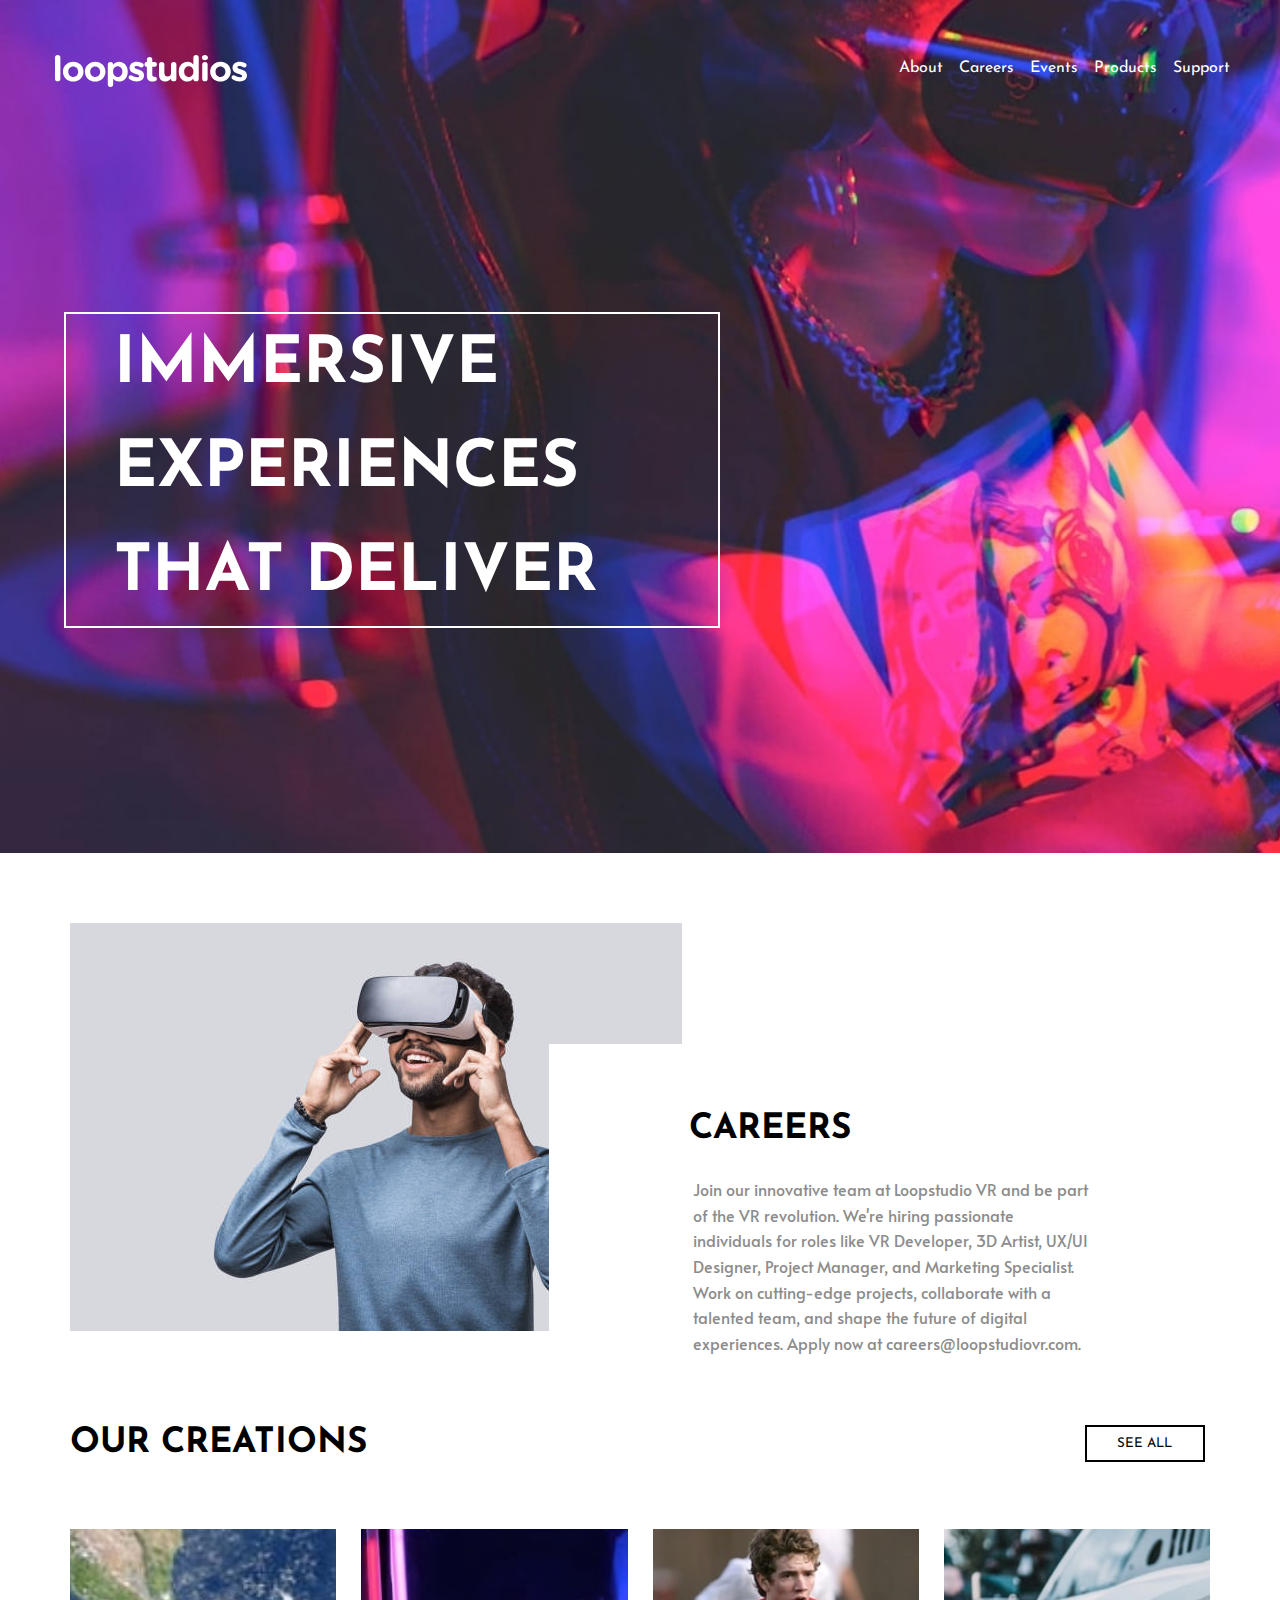
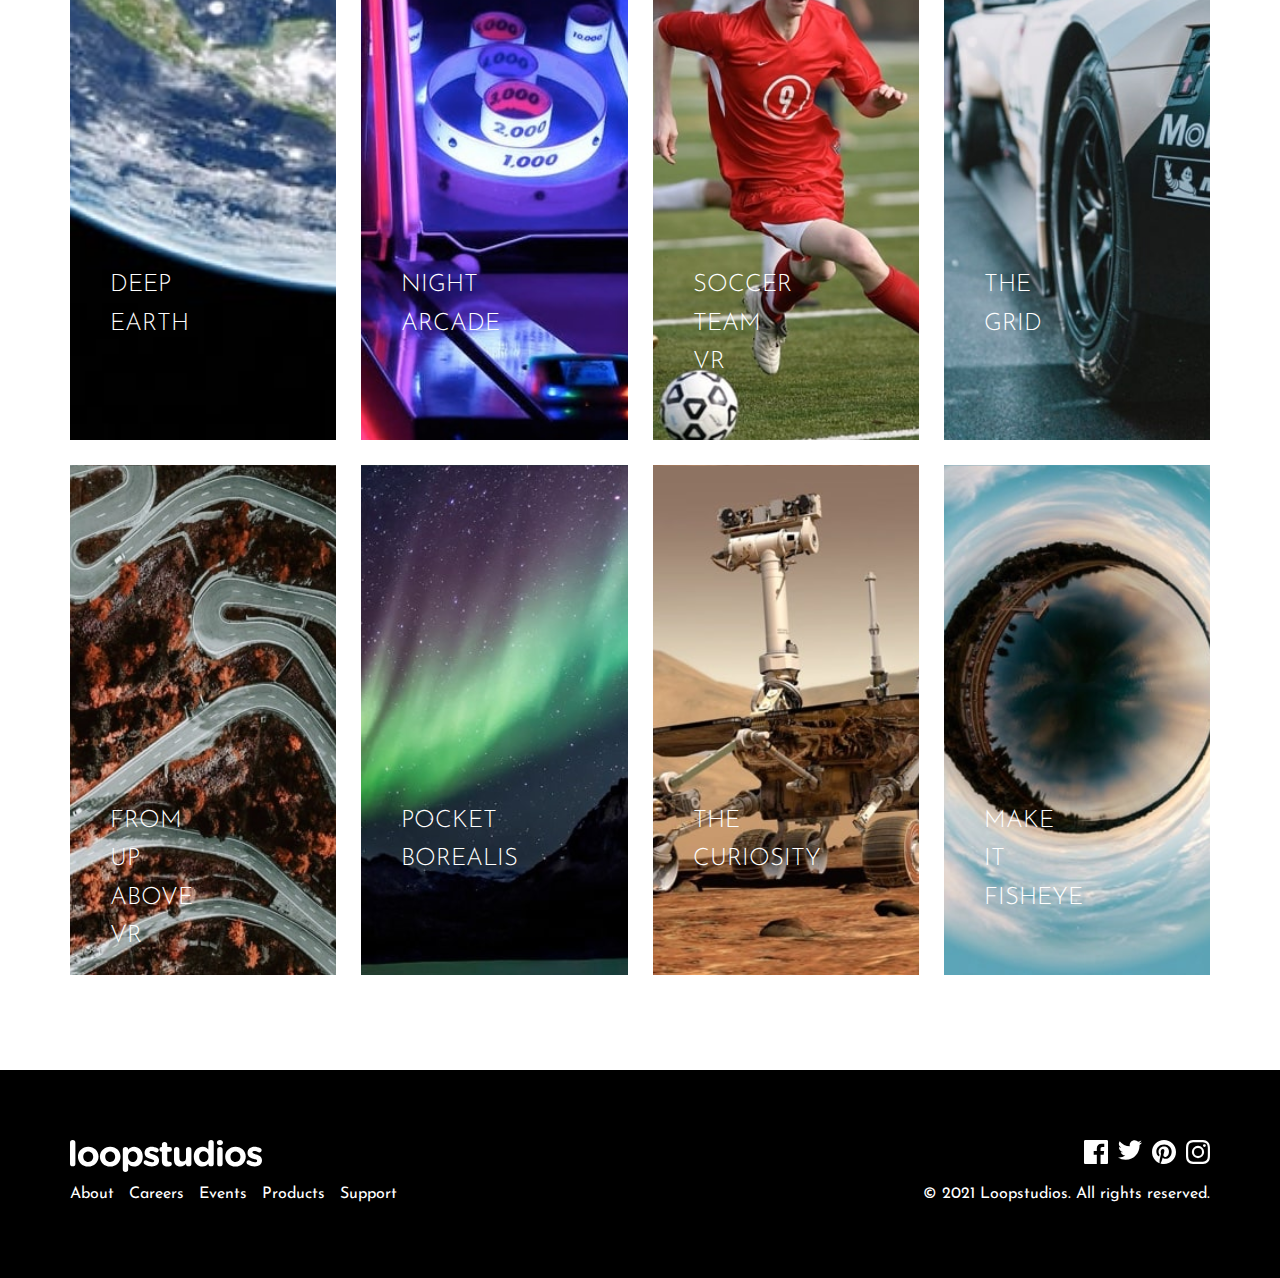
==== Careers.html @ 6c5aaf37 "Added careers.html and updated styles.css" ====
<!DOCTYPE html>
<html lang="en">
<head>
  <meta charset="UTF-8">
  <meta name="viewport" content="width=device-width, initial-scale=1.0"> <!-- Meta tag for responsive design -->
  <link rel="stylesheet" type="text/css" href="styles.css">
  <link rel="stylesheet" type="text/css" href="Reset.css">
  <link rel="stylesheet" type="text/css" href="Responsive.css">
  
  <!-- Link to external CSS file -->
  <link href="https://fonts.googleapis.com/css2?family=Josefin+Sans:wght@300&display=swap" rel="stylesheet"> <!-- Link to Google Fonts -->
  <link href="https://fonts.googleapis.com/css2?family=Alata&family=Josefin+Sans:wght@300&display=swap" rel="stylesheet"> <!-- Link to additional Google Fonts -->
  
  <link rel="icon" type="image/png" sizes="32x32" href="./images/favicon-32x32.png"> <!-- Link to favicon -->
  
  <title>Frontend Mentor | Loopstudios landing page</title> <!-- Title of the page -->

  <!-- Internal CSS styles. Feel free to remove or customize. -->
  <style>
    .attribution { font-size: 11px; text-align: center; }
    .attribution a { color: hsl(228, 45%, 44%); }  /*<!-- CSS style for attribution section --> */
  </style>
  
</head>
<body>
<header>
 <div class="logo">
  <img class="loopstudios_logo" src="images/logo.svg" alt="loopstudios logo"> <!-- Logo image -->
  </div>
   <div class="Menu">
    <nav class="navbar">
      <div id="menu-icon">
        <img id="close_menu" 
             src="images/icon-close.svg" 
             aria-hidden="true"
             alt="icon hamburger close menu"> <!-- Close menu icon -->
        <img id="hamburger_menu" 
             src="images/icon-hamburger.svg" 
             alt="icon hamburger menu"> <!-- Hamburger menu icon -->
      </div>
        <ul id="nav-menu">
          
          <li><a href="index.html">About</a></li> <!-- Navigation menu items -->
          <li><a href="Careers.html">Careers</a></li>
          <li><a href="Events.html">Events</a></li>
          <li><a href="Products.html">Products</a></li>
          <li><a href="Support.html">Support</a></li>
         </ul>
        </nav>
       </div>
       <div class="hero">
        <h1>Immersive experiences that deliver</h1> <!-- Hero section -->
      </div>
  </header>
    
    
  
  
<main>
  <div class="container">
    <picture>
      <img class="vr_image"   src="images/mobile/About interactive.jpg" alt="Image Description"> <!-- Image -->
    </picture>

    <div class="info-div">
      <h2 class="Sub-heading">Careers</h2> <!-- Sub-heading -->
      <p class="info">Join our innovative team at Loopstudio VR and be part of the VR revolution.
         We're hiring passionate individuals for roles like VR Developer, 3D Artist, UX/UI Designer, 
         Project Manager, and Marketing Specialist. Work on cutting-edge projects, collaborate with a talented team, 
         and shape the future of digital experiences. Apply now at careers@loopstudiovr.com.</p> <!-- Information paragraph -->
    </div>
    

  <h2 class="list_heading">Our creations</h2> <!-- Heading -->

  <button>See all</button> <!-- Button -->

  <div class="grid-section">
    <div class="deep_grid">
      <a class="link_grid"> 
        <h2 class="grid_header">Deep earth</h2> <!-- Grid item -->
      </a>
       </div>
    <div class="Night_grid">
      <a class="link_grid">
        <h2 class="grid_header">Night arcade</h2> <!-- Grid item -->
      </a>
       </div>
    <div class="soccer_grid">
     <a class="link_grid">
      <h2 class="grid_header">Soccer team VR</h2> <!-- Grid item -->
    </a> 
       </div>
    <div class="the_grid">
      <a class="link_grid">
        <h2 class="grid_header">The grid</h2> <!-- Grid item -->
      </a>
       </div>
    <div class="From_grid">
      <a class="link_grid">
        <h2 class="grid_header">From up above VR</h2> <!-- Grid item -->
      </a>
       </div>
    <div class="pocket_grid">
      <a class="link_grid">
        <h2 class="grid_header">Pocket borealis</h2> <!-- Grid item -->
      </a>
       </div>
    <div class="curiosity_grid">
     <a class="link_grid">
      <h2 class="grid_header">The curiosity</h2> <!-- Grid item -->
    </a> 
       </div>
    <div class="fisheye_grid">
      <a class="link_grid">
        <h2 class="grid_header">Make it fisheye</h2> <!-- Grid item -->
      </a>
       </div>
  </div>
  
  </div>
  
</main>
  
<footer>
  <img class="loopstudiosfooter_logo" src="images/logo.svg" alt="loopstudios logo"> <!-- Footer logo -->
  <div class="nav-footer">
  <p><a href="index.html">About</a></p> <!-- Footer navigation links -->
  <p><a href="Careers.html">Careers</a></p>
  <p><a href="Events.html">Events</a></p>
  <p><a href="Products.html">Products</a></p>
  <p><a href="Support.html">Support</a></p>
  </div>
  
  <div class="logo_svg">
    <img class="facebook_logo" src="images/icon-facebook.svg" alt="Facebook svg logo"> <!-- Social media icons -->
    <img class="twitter_logo" src="images/icon-twitter.svg" alt="twitter logo">
    <img class="pineterest" src="images/icon-pinterest.svg" alt="pineterest svg logo">
    <img class="instagram_logo" src="images/icon-instagram.svg" alt="instagram svg logo">
  </div>
 <p class="footer_paragrapgh">© 2021 Loopstudios. All rights reserved.</p> <!-- Footer paragraph -->
</footer>
  

  <div class="attribution">
    Challenge by <a href="https://www.frontendmentor.io?ref=challenge" target="_blank">Frontend Mentor</a>. 
    Coded by <a href="#">Your Name Here</a>. <!-- Attribution section -->
  </div>

  <script src="https://code.jquery.com/jquery-3.6.0.min.js"></script> <!-- jQuery library -->
  <script src="script.js"></script> <!-- External JavaScript file -->
</body>
</html>
---- styles.css ----
:root {
  --White: hsl(0, 0%, 100%);
  --Black: hsl(0, 0%, 0%);
  --DarkGray: hsl(0, 0%, 55%);
  --VeryDarkGray: hsl(0, 0%, 41%);
}





header {
  display: flex;
  flex-direction: column;
}

button {
  cursor: pointer;
}


.deep_grid,
.Night_grid,
.soccer_grid,
.the_grid,
.From_grid,
.pocket_grid,
.curiosity_grid,
.fisheye_grid {
  cursor: pointer;
}

.deep_grid:hover,
.Night_grid:hover,
.soccer_grid:hover,
.the_grid:hover,
.From_grid:hover,
.pocket_grid:hover,
.curiosity_grid:hover,
.fisheye_grid:hover
 {
  filter: grayscale(100%);
  opacity: 2;
  transition: opacity 0.3s ease;
  color: black;
}

.grid-section h2:hover {
  color: black;
}

  .Menu {
    width: 100%;
  }

  .container {
    display: flex;
    flex-direction: column;

  }

  .logo_svg img {
  cursor: pointer;
  }

  .attribution {
    display: none;
  }

  /* mobile view */
  
  
  /* desktop view */
---- Responsive.css ----
/* Mobile devices (portrait and landscape) */
@media (max-width: 767px) {
    
  header{
    background: url(images/mobile/image-hero.jpg);
    display: flex;
  flex-direction: column;
    padding: 30px 10px 0px 10px;
    padding-bottom: 100%;
  }

  h1 {
    padding: 0px 60px 0px 20px;
    font-size: 40px;
    font-family: 'Josefin Sans', sans-serif;
    text-transform: uppercase;
  }

  .hero {
    color: #fff;
    margin-bottom: 34px;
    margin-top: 115px;
    border: 2px solid white;
    padding: 9px 30px 20px 0px;
  }

  .navbar {
    display: flex;
    justify-content: end;
    align-items: center;
    margin-top: -3px;
    padding: 0px 25px 0px 0px;
    }
  

  #menu-icon {
    display: flex;
    flex-direction: column;
    cursor: pointer;
  }


  #nav-menu {
    flex-direction: column;
    position: fixed;
    text-align: center;
    top: 0; /* Adjust top position as needed */
    left: 0;
    height: 100%;
    width: 100%;
    padding: 0;
    box-shadow: 0px 0px 10px rgba(0, 0, 0, 0.2);
    transform: translateX(-100%); /* Hide off-screen initially */
    
  }

  #nav-menu.active {
    display: flex;
    align-items: start;
    background-color: #000;
    color: #fff;
    transform: translateX(0); /* Slide in the menu */
    padding-top: 100px;
    padding-left: 17px;
    gap: 15px;
    font-size: larger;
    text-transform: uppercase;
    font-family: 'Josefin Sans';
  }

  


  .logo {
    position: absolute;
    top: 20px;
    left: 20px;
    z-index: 1; /* Ensure the logo is above the menu */
  }

  #hamburger_menu.active {
    display: none;
  }

  #close_menu {
    display: none;
     
  }

  #close_menu.active {
    display: block;
    position: absolute;
    z-index: 1; /*Ensure the close menu icon is above the menu */
  }


  .vr_image {
    height: 250px;
    width: 300px;
    margin-bottom: 50px;
    margin-top: 50px;
    margin-left: 40px;
    margin-right: 35px;
}

.Sub-heading{
  text-align: center;
  font-family: 'Josefin Sans', sans-serif;
  text-transform: uppercase;
  font-size: 35px;
  line-height: 1;
}

 .info {
 font-family:'Alata', sans-serif;;
  text-align: center;
  padding-left: 30px;
  padding-right: 30px;
  margin-top: 30px;
  color:  hsl(0, 0%, 55%);
  transition-property: background-color, color;
transition-duration: 0.3s;
transition-timing-function: ease-in-out;
 }

 button {
  order: 1;
  text-transform: uppercase;
  
 }

 .list_heading {
  text-align: center;
  margin-top: 50px;
  margin-bottom: 20px;
  font-family:'Josefin Sans', sans-serif;
  text-transform: uppercase;
  font-size: 35px;
  
  
}

.grid-section {
  display: grid;
  gap: 30px;
  padding: 20px;
  
}



.deep_grid,
.Night_grid,
.soccer_grid,
.the_grid,
.From_grid,
.pocket_grid,
.curiosity_grid,
.fisheye_grid { 

  background-size: cover; /* Add this line to fit the background image */
  background-position: center center; /* Center the background image */
  padding: 20px;
}

.deep_grid {
background-image: url(images/mobile/image-deep-earth.jpg);

}

.Night_grid{
  background-image: url(images/mobile/image-night-arcade.jpg);
  
}

.soccer_grid {
  background-image: url(images/mobile/image-soccer-team.jpg);
  
}

.the_grid {
  background-image: url(images/mobile/image-grid.jpg);
  
}

.From_grid {
  background-image: url(images/mobile/image-from-above.jpg);
  
}

.pocket_grid {
  background-image: url(images/mobile/image-pocket-borealis.jpg);
 
}

.curiosity_grid {
background-image: url(images/mobile/image-curiosity.jpg );

}

.fisheye_grid {
  background-image: url(images/mobile/image-fisheye.jpg);
 
}

.grid_header {
  margin-top: 50px;
  color: white;
  font-family: 'Josefin Sans', sans-serif;
  text-transform: uppercase;
  padding: 0px 110px 0px 20px;
  font-weight: 300;

}



button{
  width: 120px;
  margin-left: 140px;
  margin-right: 140px;
  margin-top: 30px;
  margin-bottom: 60px;
  padding: 10px;
  border: 2px solid black;
  background-color: #fff;
  
}


button:hover {
  background-color: #000;
  color: #fff;
}

footer {
  place-items: center;
  background-color: #000;
  color: #fff;
  padding: 40px;
  display: grid;
  gap: 13px;
  text-align: center;
  line-height: 30px;
}


  }


/* mobile view */


  
  /* Tablet devices */
  @media (min-width: 768px) and (max-width: 1023px) {
    /* CSS rules for tablets */
    header{
      background: url(images/desktop/image-hero.jpg);
      padding-bottom: 1px;
      background-repeat: no-repeat;
      background-size: cover;
    }

    #nav-menu {
      display: flex;
      flex-wrap: wrap;
      justify-content: end;
      align-items: baseline;
      padding-right: 50px;
      margin-top: -6rem;
      color: white;
      gap: 1rem;
      font-family: 'Alata', sans-serif;
    }

    #nav-menu li a:hover {
      text-decoration: underline;
    }

    #menu-icon {
      display: none;
    }

    .logo {
      padding: 55px;
    }


    .hero {
      color: #fff;
      margin-bottom: 14rem;
      margin-top: 10rem;
      border: 2px solid white;
      margin-left: 4rem;
      margin-right: 200px;
    }

    h1 {
      margin-right: 75px;;
      margin-left: 3rem;
      font-size: 65px;
      font-family: 'Josefin Sans', sans-serif;
      text-transform: uppercase;
    }

    .container {
      padding: 70px;
    }

    button {
      width: 120px;
      margin-left: 83%;
      margin-right: 134px;
      margin-top: -67px;
      margin-bottom: 67px;
      padding: 10px;
      border: 2px solid black;
      background-color: #fff;
      text-transform: uppercase;
    }

    button:hover {
    background-color: #000;
    color: #fff;
    }

    .Sub-heading{
      text-align: left;
      font-family: 'Josefin Sans', sans-serif;
      text-transform: uppercase;
      font-size: 35px;
      line-height: 1;
      margin-left: 26px;
    }
  
     .info {
     font-family:'Alata', sans-serif;;
      text-align: left;
      padding-left: 30px;
      padding-right: 30px;
      margin-top: 30px;
      color:  hsl(0, 0%, 55%);
      transition-property: background-color, color;
    transition-duration: 0.3s;
    transition-timing-function: ease-in-out;
     }

     .info-div {
      background: white;
      width: 60%;
      padding-bottom: 10px;
      padding-top: 6%;
      padding-right: 10%;
    padding-left: 10%;
    margin-left: 42%;
    margin-top: -26%;
    margin-right: 21%;
}



.list_heading {
  text-align: left;
  margin-top: 50px;
  margin-bottom: 20px;
  font-family:'Josefin Sans', sans-serif;
  text-transform: uppercase;
  font-size: 35px;
}

.grid-section {
  display: grid;
  grid-template-columns: repeat(2, 1fr); /* Four columns */
  grid-template-rows: repeat(2, 1fr) auto;    /* Two rows */
  gap: 25px; /* Adjust the gap as needed */
  height: auto;
}

.deep_grid {
  background-image: url(images/mobile/image-deep-earth.jpg);
  
  }

  .Night_grid{
    background-image: url(images/desktop/image-night-arcade.jpg);
    
  }

  .soccer_grid {
    background-image: url(images/desktop/image-soccer-team.jpg);
    
  }

  .the_grid {
    background-image: url(images/desktop/image-grid.jpg);
    
  }

  .From_grid {
    background-image: url(images/desktop/image-from-above.jpg);
    
  }

  .pocket_grid {
    background-image: url(images/desktop/image-pocket-borealis.jpg);
   
  }

  .curiosity_grid {
  background-image: url(images/desktop/image-curiosity.jpg );
  
}

  .fisheye_grid {
    background-image: url(images/desktop/image-fisheye.jpg);
   
  }

  .deep_grid,
.Night_grid,
.soccer_grid,
.the_grid,
.From_grid,
.pocket_grid,
.curiosity_grid,
.fisheye_grid { 

    background-size: cover; /* Add this line to fit the background image */
    background-position: center center; /* Center the background image */
    padding: 20px;
}

.grid_header {
  margin-top: 317px;
  color: white;
  font-family: 'Josefin Sans', sans-serif;
  text-transform: uppercase;
  padding: 0px 110px 0px 20px;
  font-weight: 300;
 
}
footer {
  color: white;
   background: black;
   display: grid;
    grid-template-columns: 1fr 1fr;
    grid-template-rows: 1fr;
    gap: 10px;
    padding: 70px;
}

.loopstudisfooter_logo {
  grid-column: 1 / 2;
  grid-row: 1 / 2;
}

.nav-footer{ 
  display: flex;
  gap: 15px;
}

.logo_svg{
    grid-column: 2 / 3;
    grid-row: 1 / 2;
    display: flex;
    justify-content: flex-end;
    align-items: flex-start;
    gap: 10px;
}

.footer_paragrapgh {
  grid-column: 2 / 3;
  grid-row: 2 / 3;
  text-align: right;
}
    
  }


  /* desktop view */
@media (min-width: 1024px) {
    
    header{
      background: url(images/desktop/image-hero.jpg);
      padding-bottom: 1px;
      background-repeat: no-repeat;
      background-size: cover;
    }

    #nav-menu {
      display: flex;
      flex-wrap: wrap;
      justify-content: end;
      align-items: baseline;
      padding-right: 50px;
      margin-top: -6rem;
      color: white;
      gap: 1rem;
      font-family: 'Alata', sans-serif;
    }

    #nav-menu li a:hover {
      text-decoration: underline;
    }

    #menu-icon {
      display: none;
    }

    .logo {
      padding: 55px;
    }


    .hero {
      color: #fff;
      margin-bottom: 14rem;
      margin-top: 10rem;
      border: 2px solid white;
      margin-left: 4rem;
      margin-right: 35rem;
    }

    h1 {
      margin-right: 75px;;
      margin-left: 3rem;
      font-size: 65px;
      font-family: 'Josefin Sans', sans-serif;
      text-transform: uppercase;
    }

    .container {
      padding: 70px;
    }

    button {
      width: 120px;
      margin-left: 89%;
      margin-right: 134px;
      margin-top: -67px;
      margin-bottom: 67px;
      padding: 10px;
      border: 2px solid black;
      background-color: #fff;
      text-transform: uppercase;
    }

    button:hover {
    background-color: #000;
    color: #fff;
    }

    .Sub-heading{
      text-align: left;
      font-family: 'Josefin Sans', sans-serif;
      text-transform: uppercase;
      font-size: 35px;
      line-height: 1;
      margin-left: 26px;
    }
  
     .info {
     font-family:'Alata', sans-serif;;
      text-align: left;
      padding-left: 30px;
      padding-right: 30px;
      margin-top: 30px;
      color:  hsl(0, 0%, 55%);
      transition-property: background-color, color;
    transition-duration: 0.3s;
    transition-timing-function: ease-in-out;
     }

     .info-div {
      background: white;
      width: 60%;
      padding-bottom: 10px;
      padding-top: 6%;
      padding-right: 10%;
    padding-left: 10%;
    margin-left: 42%;
    margin-top: -26%;
    margin-right: 21%;
}

.info-div h3 {
  margin-top: 35px;
  text-align: center;
}   

.list_heading {
  text-align: left;
  margin-top: 50px;
  margin-bottom: 20px;
  font-family:'Josefin Sans', sans-serif;
  text-transform: uppercase;
  font-size: 35px;
}

.grid-section {
  display: grid;
  grid-template-columns: repeat(4, minmax(100px, 1fr));/* Four columns */
  grid-template-rows: repeat(2, 1fr) auto;    /* Two rows */
  gap: 25px; /* Adjust the gap as needed */
  height: auto;
}

.deep_grid {
  background-image: url(images/mobile/image-deep-earth.jpg);
  
  }

  .Night_grid{
    background-image: url(images/desktop/image-night-arcade.jpg);
    
  }

  .soccer_grid {
    background-image: url(images/desktop/image-soccer-team.jpg);
    
  }

  .the_grid {
    background-image: url(images/desktop/image-grid.jpg);
    
  }

  .From_grid {
    background-image: url(images/desktop/image-from-above.jpg);
    
  }

  .pocket_grid {
    background-image: url(images/desktop/image-pocket-borealis.jpg);
   
  }

  .curiosity_grid {
  background-image: url(images/desktop/image-curiosity.jpg );
  
}

  .fisheye_grid {
    background-image: url(images/desktop/image-fisheye.jpg);
   
  }

  .deep_grid,
.Night_grid,
.soccer_grid,
.the_grid,
.From_grid,
.pocket_grid,
.curiosity_grid,
.fisheye_grid { 

    background-size: cover; /* Add this line to fit the background image */
    background-position: center center; /* Center the background image */
    padding: 20px;
}

.grid_header {
  margin-top: 317px;
  color: white;
  font-family: 'Josefin Sans', sans-serif;
  text-transform: uppercase;
  padding: 0px 110px 0px 20px;
  font-weight: 300;
 
}
footer {
  color: white;
   background: black;
   display: grid;
    grid-template-columns: 1fr 1fr;
    grid-template-rows: 1fr;
    gap: 10px;
    padding: 70px;
}

.loopstudisfooter_logo {
  grid-column: 1 / 2;
  grid-row: 1 / 2;
}

.nav-footer{ 
  display: flex;
  gap: 15px;
}

.logo_svg{
    grid-column: 2 / 3;
    grid-row: 1 / 2;
    display: flex;
    justify-content: flex-end;
    align-items: flex-start;
    gap: 10px;
}

.footer_paragrapgh {
  grid-column: 2 / 3;
  grid-row: 2 / 3;
  text-align: right;
}
    
  }


  /* desktop view */
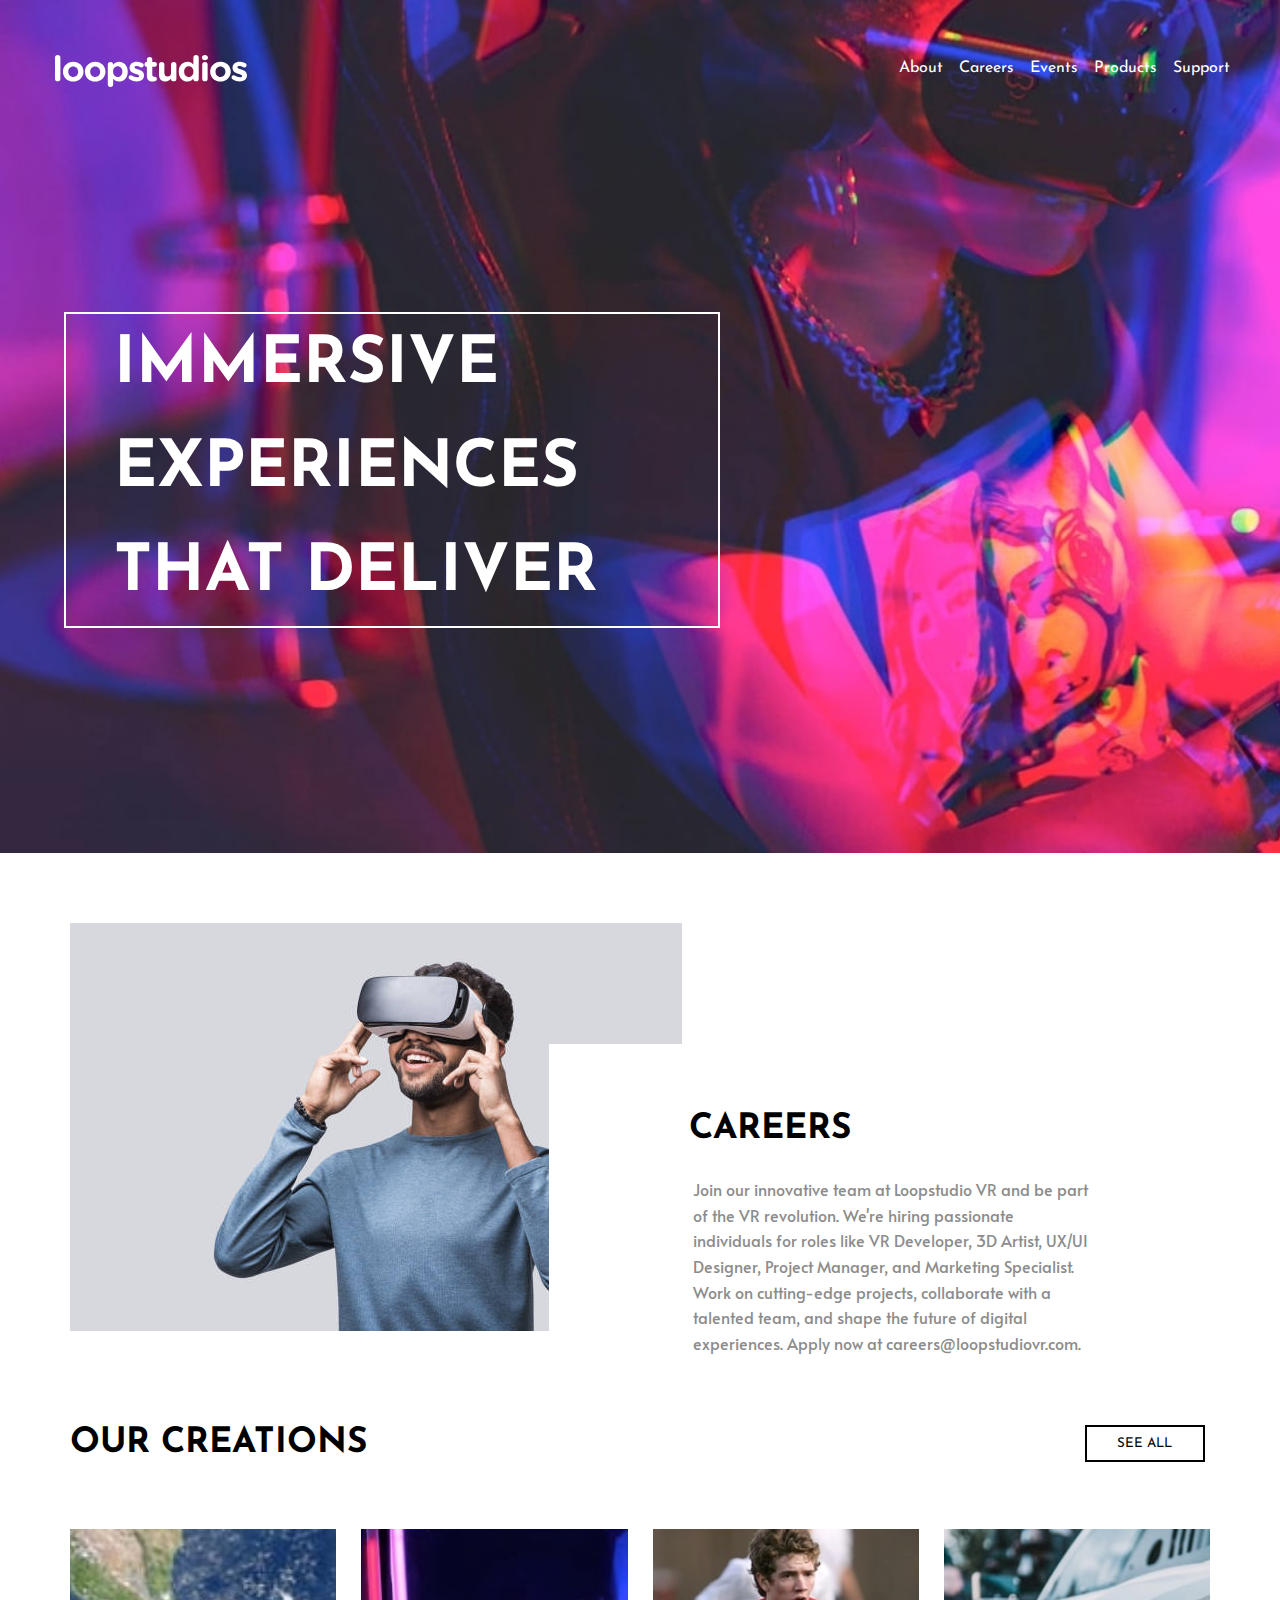
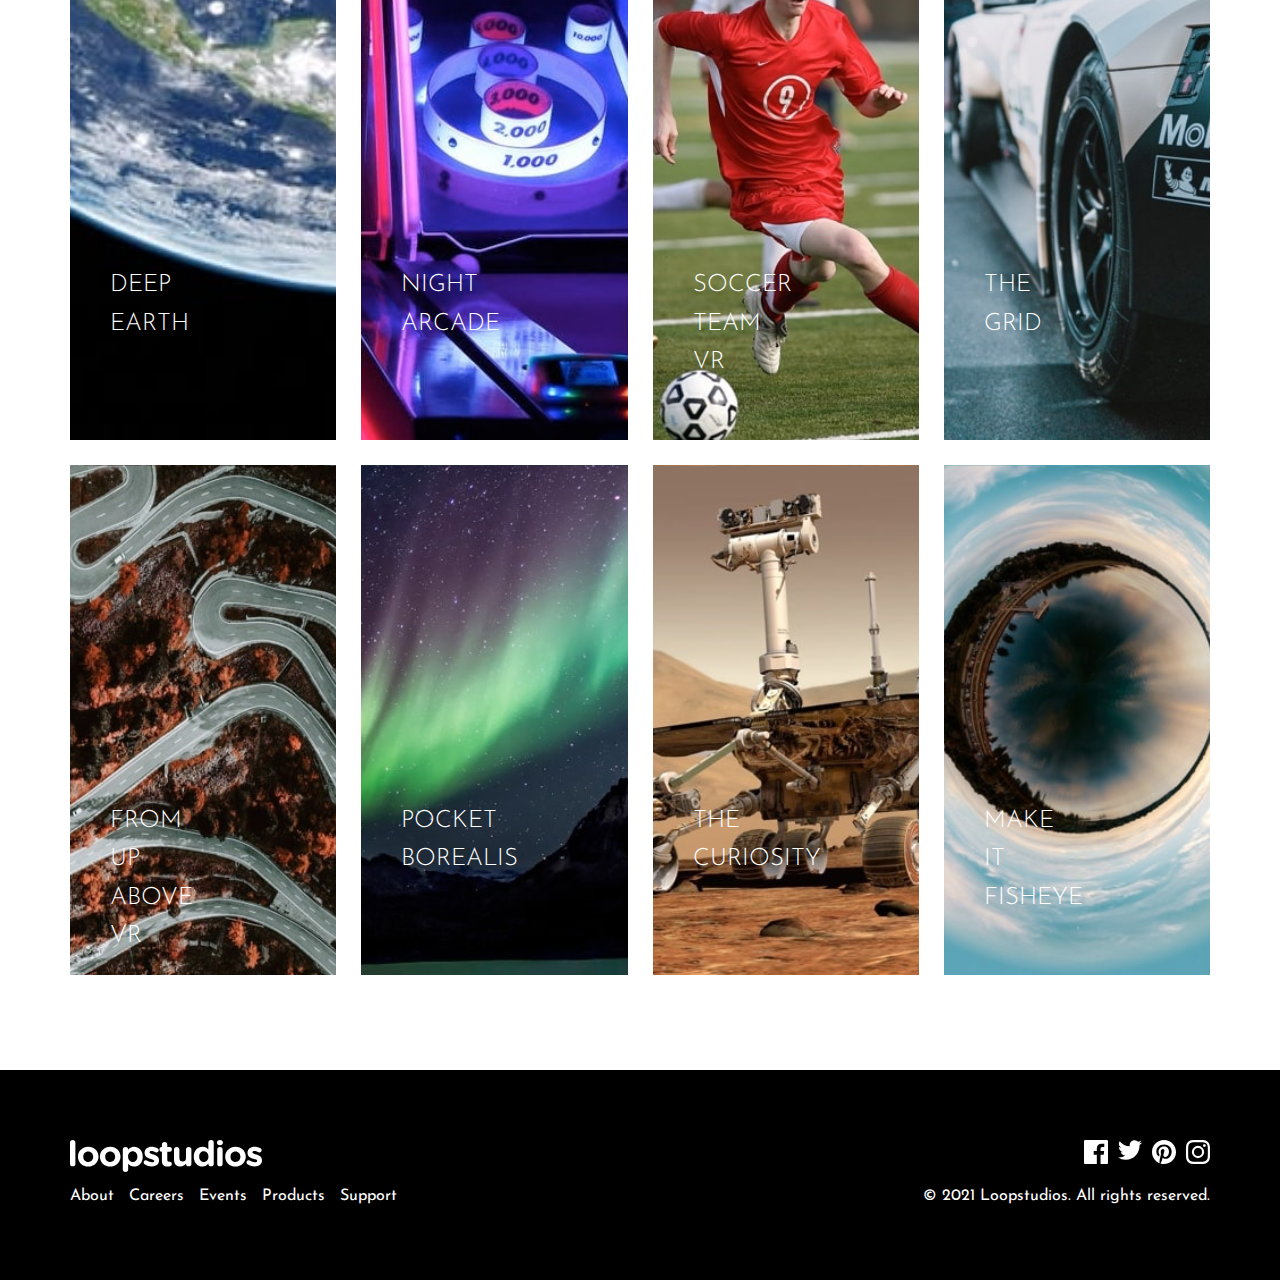
==== commit 25d2dbc5: "Added SVG social media icons to footer in careers.html" ====
--- a/Careers.html
+++ b/Careers.html
@@ -133,10 +133,19 @@
   </div>
   
   <div class="logo_svg">
-    <img class="facebook_logo" src="images/icon-facebook.svg" alt="Facebook svg logo"> <!-- Social media icons -->
-    <img class="twitter_logo" src="images/icon-twitter.svg" alt="twitter logo">
-    <img class="pineterest" src="images/icon-pinterest.svg" alt="pineterest svg logo">
-    <img class="instagram_logo" src="images/icon-instagram.svg" alt="instagram svg logo">
+    <a href="https://www.facebook.com">
+      <img class="facebook_logo" src="images/icon-facebook.svg" alt="Facebook svg logo"> <!-- Social media icons -->
+  </a>
+  <a href="https://twitter.com">
+      <img class="twitter_logo" src="images/icon-twitter.svg" alt="Twitter logo">
+  </a>
+  <a href="https://www.pinterest.com">
+      <img class="pinterest_logo" src="images/icon-pinterest.svg" alt="Pinterest svg logo">
+  </a>
+  <a href="https://www.instagram.com">
+      <img class="instagram_logo" src="images/icon-instagram.svg" alt="Instagram svg logo">
+  </a>
+  
   </div>
  <p class="footer_paragrapgh">© 2021 Loopstudios. All rights reserved.</p> <!-- Footer paragraph -->
 </footer>
--- a/styles.css
+++ b/styles.css
@@ -57,6 +57,7 @@
   .container {
     display: flex;
     flex-direction: column;
+    
 
   }
 
